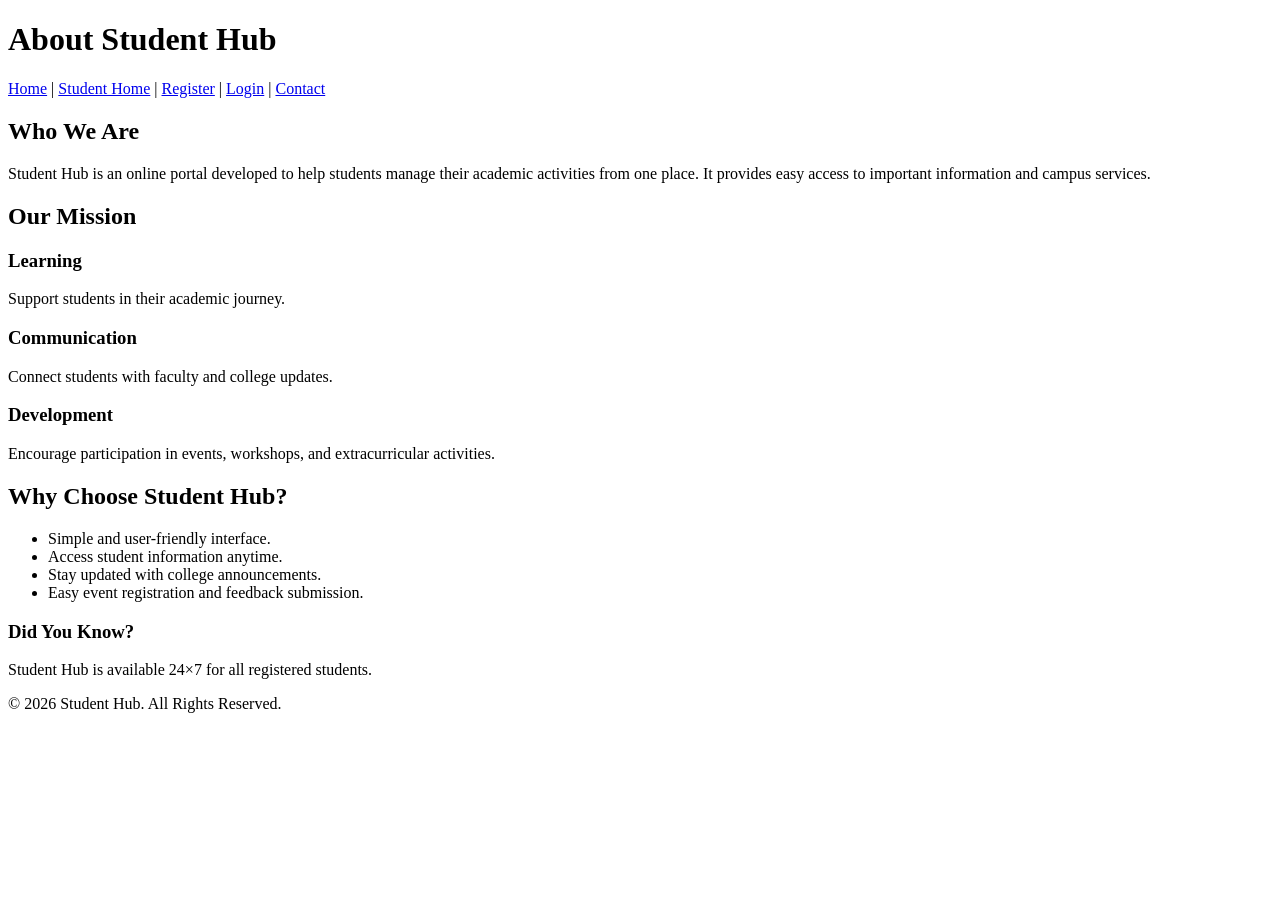
==== about.html @ 6e69510c "Initial StudentHub Portal project" ====
<!DOCTYPE html>
<html lang="en">
<head>
    <meta charset="UTF-8">
    <meta name="viewport" content="width=device-width, initial-scale=1.0">
    <title>About - Student Hub</title>
    <link rel="stylesheet" href="about.css">
</head>

<body>

<header>
    <h1>About Student Hub</h1>
</header>

<nav>
    <a href="index.html">Home</a> |
    <a href="home.html">Student Home</a> |
    <a href="register.html">Register</a> |
    <a href="login.html">Login</a> |
    <a href="contact.html">Contact</a>
</nav>

<main>

<section>
    <h2>Who We Are</h2>
    <p>
        Student Hub is an online portal developed to help students manage
        their academic activities from one place. It provides easy access
        to important information and campus services.
    </p>
</section>

<section>
    <h2>Our Mission</h2>

    <article>
        <h3>Learning</h3>
        <p>Support students in their academic journey.</p>
    </article>

    <article>
        <h3>Communication</h3>
        <p>Connect students with faculty and college updates.</p>
    </article>

    <article>
        <h3>Development</h3>
        <p>Encourage participation in events, workshops, and extracurricular activities.</p>
    </article>

</section>

<section>
    <h2>Why Choose Student Hub?</h2>
    <ul>
        <li>Simple and user-friendly interface.</li>
        <li>Access student information anytime.</li>
        <li>Stay updated with college announcements.</li>
        <li>Easy event registration and feedback submission.</li>
    </ul>
</section>

<aside>
    <h3>Did You Know?</h3>
    <p>Student Hub is available 24×7 for all registered students.</p>
</aside>

</main>

<footer>
    <p>&copy; 2026 Student Hub. All Rights Reserved.</p>
</footer>

</body>
</html>
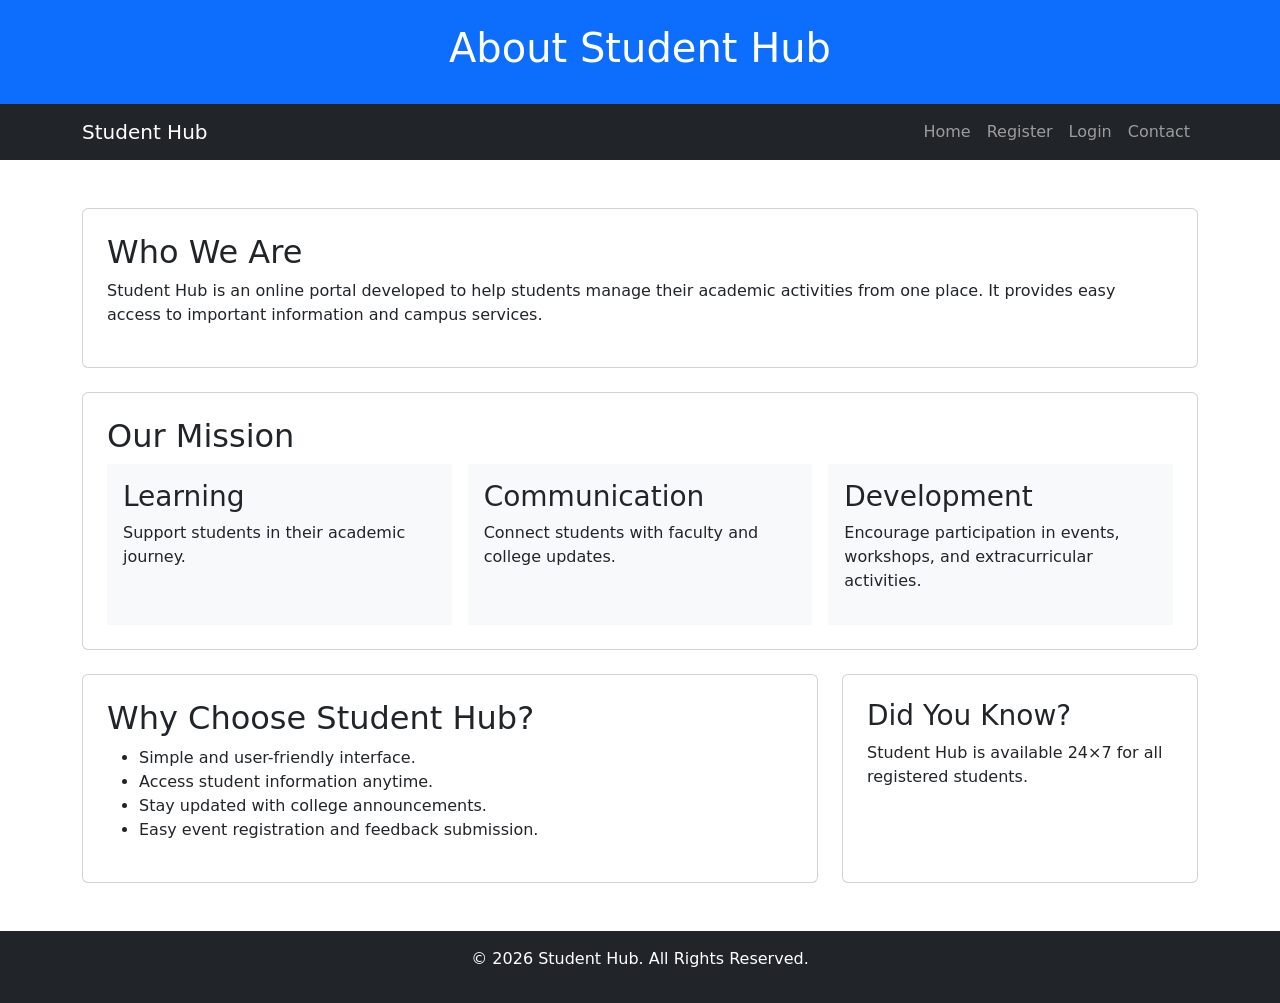
==== commit 68705c64: "Updated files" ====
--- a/about.html
+++ b/about.html
@@ -4,74 +4,109 @@
     <meta charset="UTF-8">
     <meta name="viewport" content="width=device-width, initial-scale=1.0">
     <title>About - Student Hub</title>
+
+    <link href="https://cdn.jsdelivr.net/npm/bootstrap@5.3.3/dist/css/bootstrap.min.css" rel="stylesheet">
     <link rel="stylesheet" href="about.css">
 </head>
 
 <body>
 
-<header>
+<header class="bg-primary text-white text-center p-4">
     <h1>About Student Hub</h1>
 </header>
 
-<nav>
-    <a href="index.html">Home</a> |
-    <a href="home.html">Student Home</a> |
-    <a href="register.html">Register</a> |
-    <a href="login.html">Login</a> |
-    <a href="contact.html">Contact</a>
+<nav class="navbar navbar-expand-lg navbar-dark bg-dark">
+    <div class="container">
+        <a class="navbar-brand" href="home.html">Student Hub</a>
+
+        <button class="navbar-toggler" type="button"
+                data-bs-toggle="collapse" data-bs-target="#nav">
+            <span class="navbar-toggler-icon"></span>
+        </button>
+
+        <div class="collapse navbar-collapse" id="nav">
+            <ul class="navbar-nav ms-auto">
+                <li class="nav-item"><a class="nav-link" href="home.html">Home</a></li>
+                <li class="nav-item"><a class="nav-link" href="register.html">Register</a></li>
+                <li class="nav-item"><a class="nav-link" href="login.html">Login</a></li>
+                <li class="nav-item"><a class="nav-link" href="contact.html">Contact</a></li>
+            </ul>
+        </div>
+    </div>
 </nav>
 
-<main>
+<main class="container my-5">
+    <div class="row g-4">
 
-<section>
-    <h2>Who We Are</h2>
-    <p>
-        Student Hub is an online portal developed to help students manage
-        their academic activities from one place. It provides easy access
-        to important information and campus services.
-    </p>
-</section>
+        <div class="col-12">
+            <section class="card p-4">
+                <h2>Who We Are</h2>
+                <p>
+                    Student Hub is an online portal developed to help students manage
+                    their academic activities from one place. It provides easy access
+                    to important information and campus services.
+                </p>
+            </section>
+        </div>
 
-<section>
-    <h2>Our Mission</h2>
+        <div class="col-12">
+            <section class="card p-4">
+                <h2>Our Mission</h2>
 
-    <article>
-        <h3>Learning</h3>
-        <p>Support students in their academic journey.</p>
-    </article>
+                <div class="row g-3">
 
-    <article>
-        <h3>Communication</h3>
-        <p>Connect students with faculty and college updates.</p>
-    </article>
+                    <div class="col-12 col-md-4">
+                        <article class="bg-light p-3 h-100">
+                            <h3>Learning</h3>
+                            <p>Support students in their academic journey.</p>
+                        </article>
+                    </div>
 
-    <article>
-        <h3>Development</h3>
-        <p>Encourage participation in events, workshops, and extracurricular activities.</p>
-    </article>
+                    <div class="col-12 col-md-4">
+                        <article class="bg-light p-3 h-100">
+                            <h3>Communication</h3>
+                            <p>Connect students with faculty and college updates.</p>
+                        </article>
+                    </div>
 
-</section>
+                    <div class="col-12 col-md-4">
+                        <article class="bg-light p-3 h-100">
+                            <h3>Development</h3>
+                            <p>Encourage participation in events, workshops, and extracurricular activities.</p>
+                        </article>
+                    </div>
 
-<section>
-    <h2>Why Choose Student Hub?</h2>
-    <ul>
-        <li>Simple and user-friendly interface.</li>
-        <li>Access student information anytime.</li>
-        <li>Stay updated with college announcements.</li>
-        <li>Easy event registration and feedback submission.</li>
-    </ul>
-</section>
+                </div>
+            </section>
+        </div>
 
-<aside>
-    <h3>Did You Know?</h3>
-    <p>Student Hub is available 24×7 for all registered students.</p>
-</aside>
+        <div class="col-12 col-md-8">
+            <section class="card p-4 h-100">
+                <h2>Why Choose Student Hub?</h2>
+                <ul>
+                    <li>Simple and user-friendly interface.</li>
+                    <li>Access student information anytime.</li>
+                    <li>Stay updated with college announcements.</li>
+                    <li>Easy event registration and feedback submission.</li>
+                </ul>
+            </section>
+        </div>
 
+        <div class="col-12 col-md-4">
+            <aside class="card p-4 h-100">
+                <h3>Did You Know?</h3>
+                <p>Student Hub is available 24×7 for all registered students.</p>
+            </aside>
+        </div>
+
+    </div>
 </main>
 
-<footer>
+<footer class="bg-dark text-white text-center p-3">
     <p>&copy; 2026 Student Hub. All Rights Reserved.</p>
 </footer>
 
+<script src="https://cdn.jsdelivr.net/npm/bootstrap@5.3.3/dist/js/bootstrap.bundle.min.js"></script>
+
 </body>
 </html>
